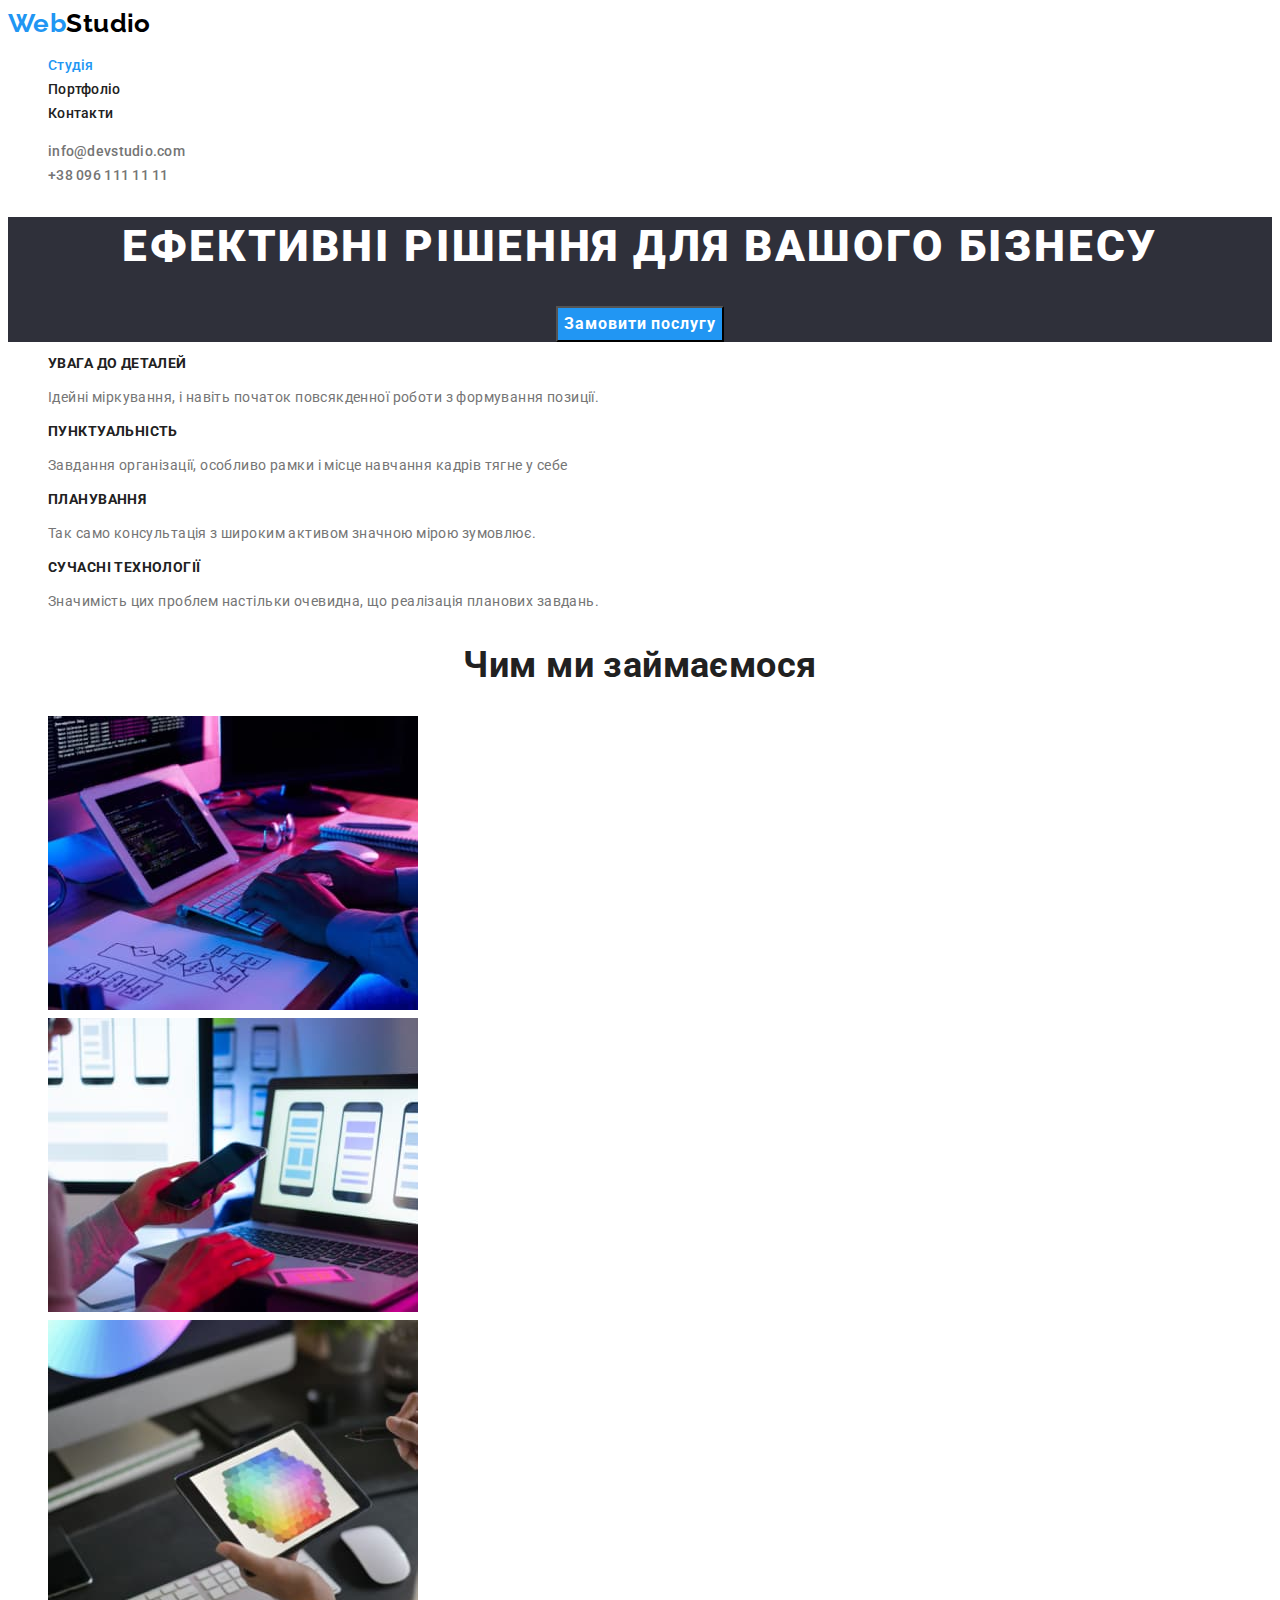
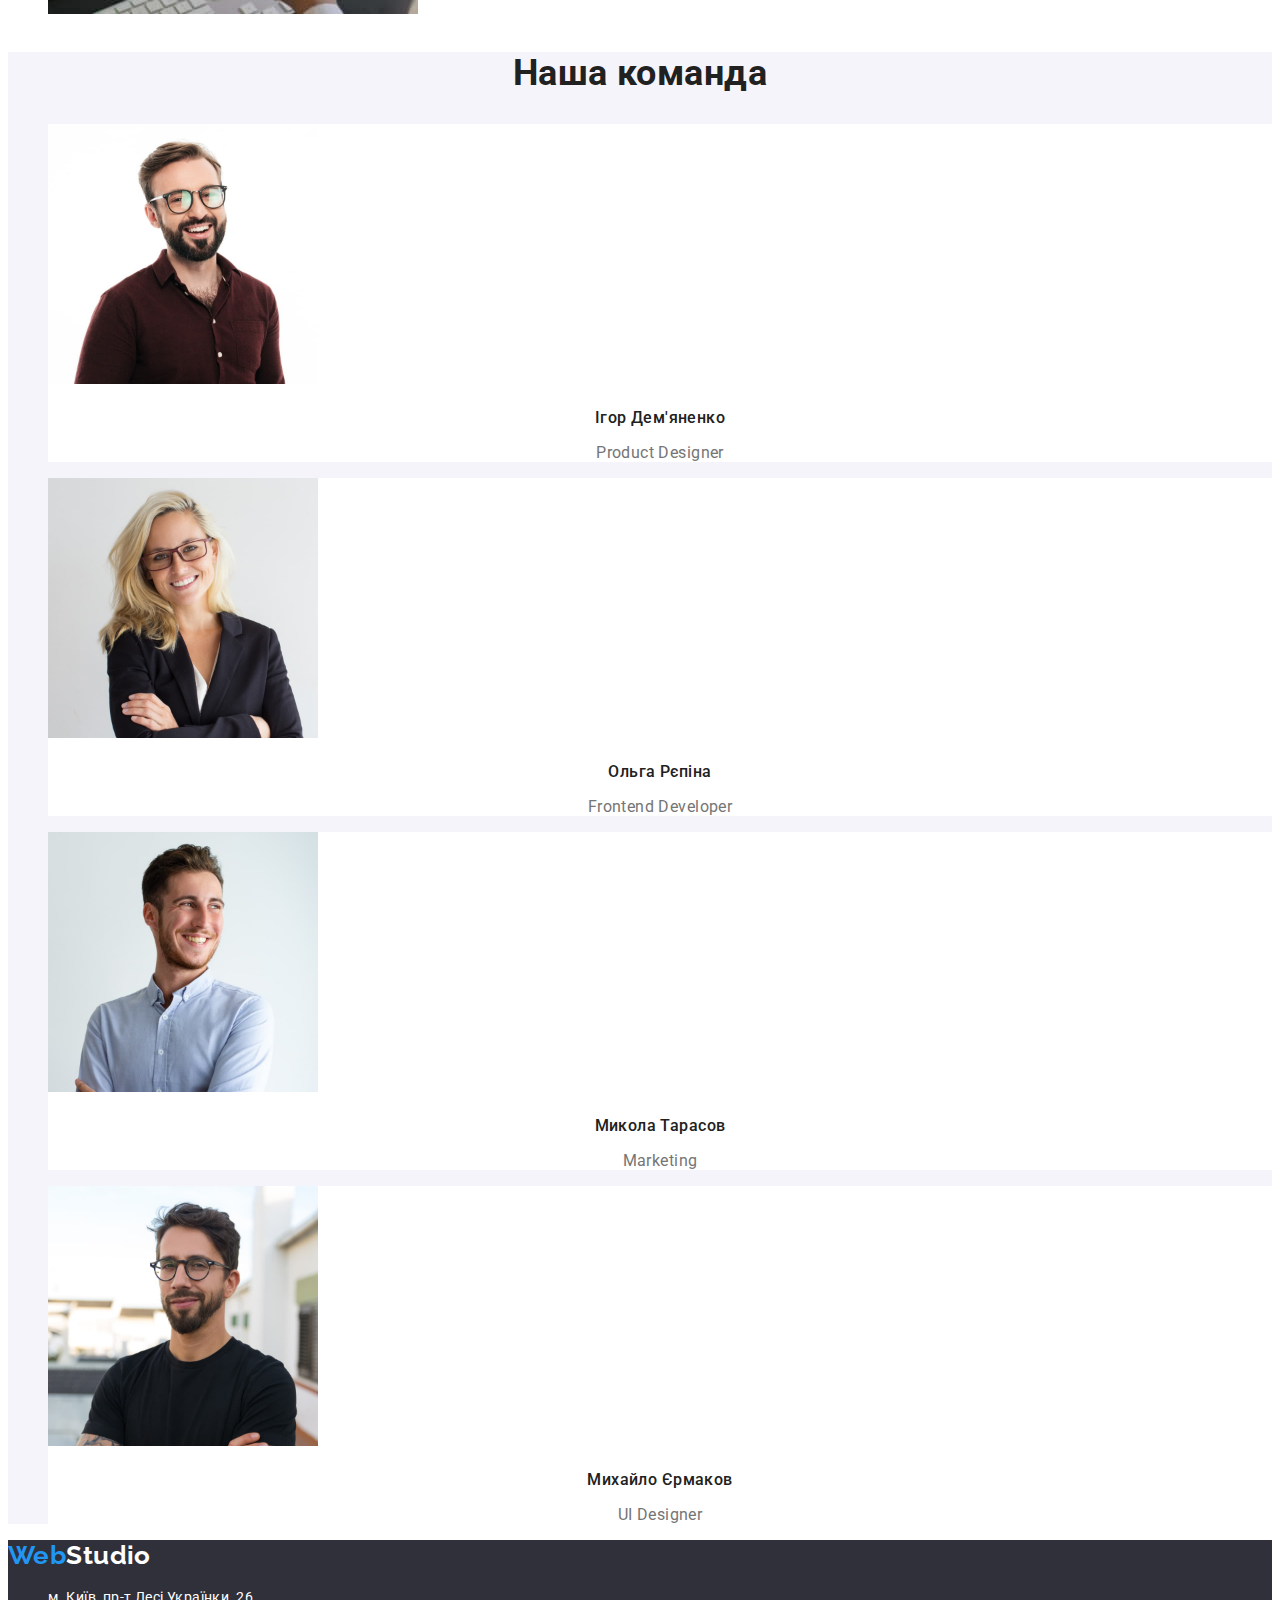
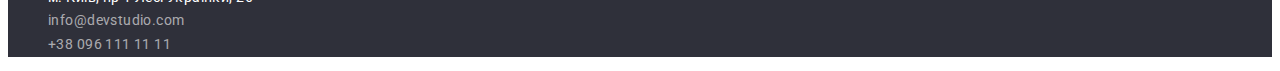
==== index.html @ 18ef6900 "Initial commit" ====
<!DOCTYPE html>
<html lang="uk">

<head>
  <meta charset="UTF-8">
  <meta http-equiv="X-UA-Compatible" content="IE=edge">
  <meta name="viewport" content="width=device-width, initial-scale=1.0">
  <title>WebStudio</title>
  <link rel="preconnect" href="https://fonts.googleapis.com">
  <link rel="preconnect" href="https://fonts.gstatic.com" crossorigin>
  <link href="https://fonts.googleapis.com/css2?family=Raleway:wght@700&family=Roboto:wght@400;500;700;900&display=swap"
    rel="stylesheet">
  <link rel="stylesheet" href="./css/styles.css">
</head>

<body>
  <!-- Шапка -->
  <header class="page-header">
    <!-- Навігація -->
    <nav>
      <a href="./index.html" class="logo link"><span class="logo-accent">Web</span>Studio</a>
      <ul class="site-nav list">
        <li><a class="nav-link link active" href="./index.html" title="home page">Студія</a></li>
        <li><a class="nav-link link" href="./portfolio.html" title="portfolio page">Портфоліо</a></li>
        <li><a class="nav-link link" href="" title="contact page">Контакти</a></li>
      </ul>
    </nav>
    <!-- Контакти -->
    <ul class="contact list">
      <li> <a class="contact-link link" href="mailto:info@devstudio.com">info@devstudio.com</a></li>
      <li> <a class="contact-link link" href="tel:+380961111111">+38 096 111 11 11</a></li>
    </ul>
  </header>
  <main>
    <!-- Герой -->
    <section class="hero">
      <h1 class="hero-title">Ефективні рішення для вашого бізнесу</h1>

      <button class="hero-btn" type="button">Замовити послугу</button>
    </section>
    <!-- Переваги -->
    <section class="feature">
      <h2 class="section-title visually-hidden">Переваги</h2>
      <ul class="feature list">
        <li>
          <h3 class="feature-title">УВАГА ДО ДЕТАЛЕЙ</h3>
          <p class="feature-text">Ідейні міркування, і навіть початок повсякденної роботи з формування позиції.</p>
        </li>
        <li>
          <h3 class="feature-title">ПУНКТУАЛЬНІСТЬ</h3>
          <p class="feature-text">Завдання організації, особливо рамки і місце навчання кадрів тягне у себе</p>
        </li>
        <li>
          <h3 class="feature-title">ПЛАНУВАННЯ</h3>
          <p class="feature-text">Так само консультація з широким активом значною мірою зумовлює.</p>
        </li>
        <li>
          <h3 class="feature-title">СУЧАСНІ ТЕХНОЛОГІЇ</h3>
          <p class="feature-text">Значимість цих проблем настільки очевидна, що реалізація планових завдань.</p>
        </li>
      </ul>
    </section>
    <!-- Напрямки роботи -->
    <section class="works">
      <h2 class="section-title">Чим ми займаємося</h2>
      <ul class="work list">
        <li><img class="work-image" src="./images/img1.jpg" alt="десктопні додатки" width="370" height="294"></li>
        <li><img class="work-image" src="./images/img2.jpg" alt="мобільні додатки" width="370" height="294"></li>
        <li><img class="work-image" src="./images/img3.jpg" alt="дизайнерські рішення" width="370" height="294"></li>
      </ul>
    </section>
    <!-- Команда -->
    <section class="team">
      <h2 class="section-title">Наша команда</h2>
      <ul class="team list">
        <li class="team-item">
          <img class="team foto" src="./images/igor-demchenko.jpg" alt="Ігор Дем'яненко" width="270" height="260">
          <h3 class="team-title">Ігор Дем'яненко</h3>
          <p class="team-position" lang="en">Product Designer</p>
        </li>
        <li class="team-item">
          <img class="team foto" src="./images/olga-repina.jpg" alt="Ольга Рєпіна" width="270" height="260">
          <h3 class="team-title">Ольга Рєпіна</h3>
          <p class="team-position" lang="en">Frontend Developer</p>
        </li>
        <li class="team-item">
          <img class="team foto" src="./images/mykola-tarasov.jpg" alt="Микола Тарасов" width="270" height="260">
          <h3 class="team-title">Микола Тарасов</h3>
          <p class="team-position" lang="en">Marketing</p>
        </li>
        <li class="team-item">
          <img class="team foto" src="./images/mychailo-ermakov.jpg" alt="Михайло Єрмаков" width="270" height="260">
          <h3 class="team-title">Михайло Єрмаков</h3>
          <p class="team-position" lang="en">UI Designer</p>
        </li>
      </ul>
    </section>
  </main>
  <!-- Підвал -->
  <footer class="page-footer">
    <a class="logo link" href="./index.html"><span class="logo-accent">Web</span>Studio</a>
    <address>
      <ul class="addres list">
        <li><a class="addres-list link" href="https://goo.gl/maps/Kv4t8BF69iUK3xHg7" target="_blank"
            rel="noreffer nooper">
            м. Київ, пр-т Лесі Українки, 26</a></li>
        <li><a class="addres-list pale link" href="mailto:info@devstudio.com">info@devstudio.com</a></li>
        <li><a class="addres-list pale link" href="tel:+380961111111">+38 096 111 11 11</a></li>
      </ul>
    </address>
  </footer>
</body>

</html>
---- css/styles.css ----
:root {
  --background-white-color: #ffffff;
  --background-dark-grey-color: #2f303a;
  --background-grey-color: #f5f4fa;
  --first-color: #212121;
  --secondary-color: #757575;
  --accent-color: #2196f3;
}

body {
  background-color: var(--background-white-color);
  color: var(--secondary-color);

  font-family: "Roboto", sans-serif;
  font-size: 14px;
  line-height: 1.71;
  letter-spacing: 0.03em;
}
.visually-hidden {
  position: absolute;
  width: 1px;
  height: 1px;
  margin: -1px;
  border: 0;
  padding: 0;

  white-space: nowrap;
  clip-path: inset(100%);
  clip: rect(0 0 0 0);
  overflow: hidden;
}
.list {
  list-style: none;
}
/* логотип */
.logo {
  color: #000000;

  font-family: "Raleway", sans-serif;
  font-weight: 700;
  font-size: 26px;
  line-height: 1.2;
}
.logo-accent {
  color: var(--accent-color);
}
.link {
  text-decoration: none;
}
/* навігація */
.nav-link,
.contact-link {
  color: var(--first-color);

  font-weight: 500;
  font-size: 14px;
  line-height: 1.14;
  letter-spacing: 0.02em;
}
.nav-link:hover,
.nav-link:focus,
.contact-link:hover,
.contact-link:focus {
  color: var(--accent-color);
}
.contact-link {
  color: var(--secondary-color);
}
.nav-link.active {
  color: var(--accent-color);
}
/* Герой  */
.hero {
  background-color: var(--background-dark-grey-color);
  text-align: center;
}
.hero-title {
  color: var(--background-white-color);

  font-weight: 900;
  font-size: 44px;
  line-height: 1.36;
  letter-spacing: 0.06em;
  text-transform: uppercase;
}
.hero-btn {
  color: var(--background-white-color);
  background-color: var(--accent-color);
  font-family: inherit;
  font-style: inherit;
  font-weight: 700;
  font-size: 16px;
  line-height: 1.88;
  letter-spacing: 0.06em;
  text-align: center;
  cursor: pointer;
}
/* Переваги */
.section-title {
  color: var(--first-color);

  font-size: 36px;
  line-height: 1.17;
  text-align: center;
}

.feature-title {
  color: var(--first-color);

  font-size: 14px;
  line-height: 1.14;
  text-transform: uppercase;
}
/* Команда */
.team {
  background-color: var(--background-grey-color);
}
.team-item {
  background-color: var(--background-white-color);
}
.team-title,
.team-position {
  font-size: 16px;
  line-height: 1.19;
  text-align: center;
}
.team-title {
  color: var(--first-color);
  font-weight: 500;
}

/* Підвал */
.page-footer {
  background-color: var(--background-dark-grey-color);
}
.page-footer .logo {
  color: var(--background-white-color);
}
.addres-list {
  color: var(--background-white-color);
  font-style: normal;
}
.addres-list.pale {
  color: rgba(255, 255, 255, 0.6);
}
.addres-list:hover,
.addres-list:focus {
  color: var(--accent-color);
}
/* portfolio */
/* Фільтр */
.btn-filtr {
  color: var(--first-color);
  background-color: var(--background-grey-color);

  font-family: inherit;
  font-style: inherit;
  font-weight: 500;
  font-size: 16px;
  line-height: 1.61;
  letter-spacing: inherit;
  text-align: center;
  cursor: pointer;
}

.btn-filtr:hover,
.btn-filtr:focus {
  background-color: var(--accent-color);
  color: var(--background-white-color);
}
/* Проекти */
.project-title {
  color: var(--first-color);

  font-size: 18px;
  line-height: 2;
  letter-spacing: 0.06em;
}
.project-text {
  color: var(--secondary-color);
  font-size: 16px;
  line-height: 1.88;
}
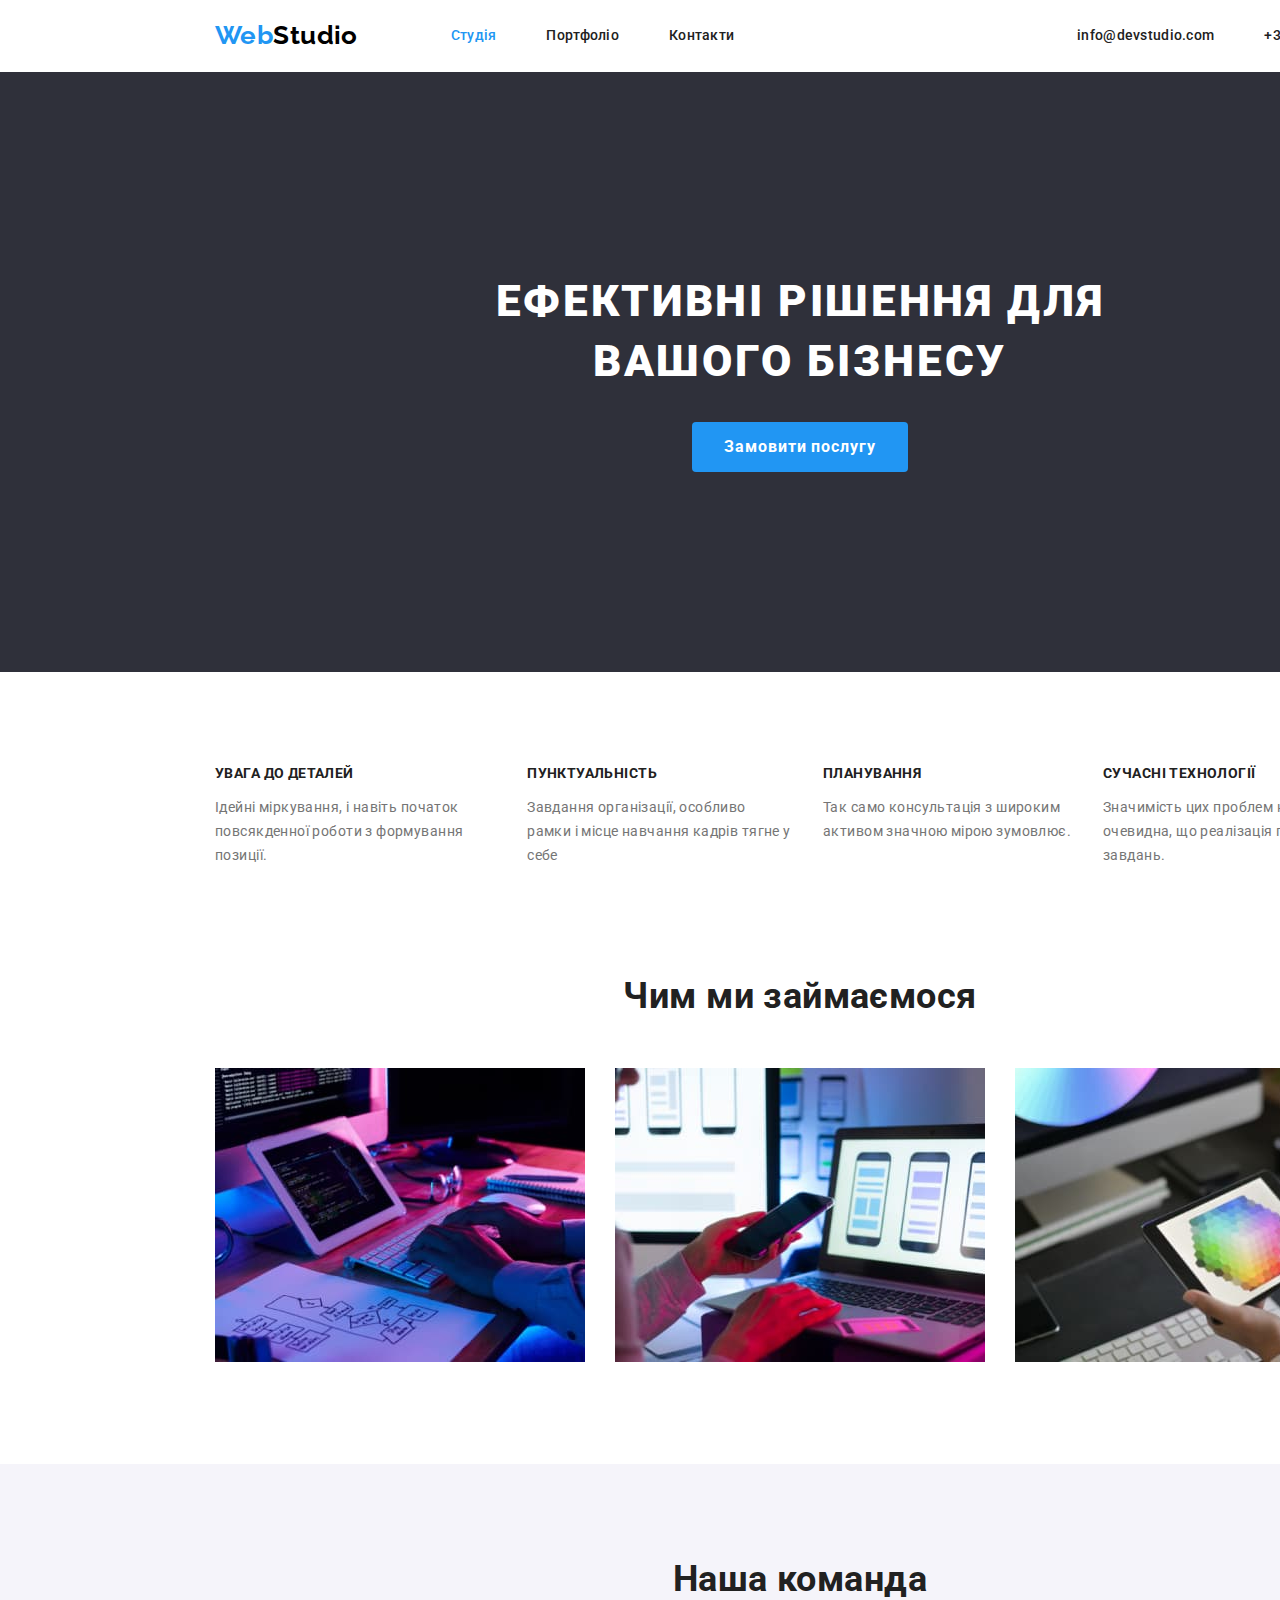
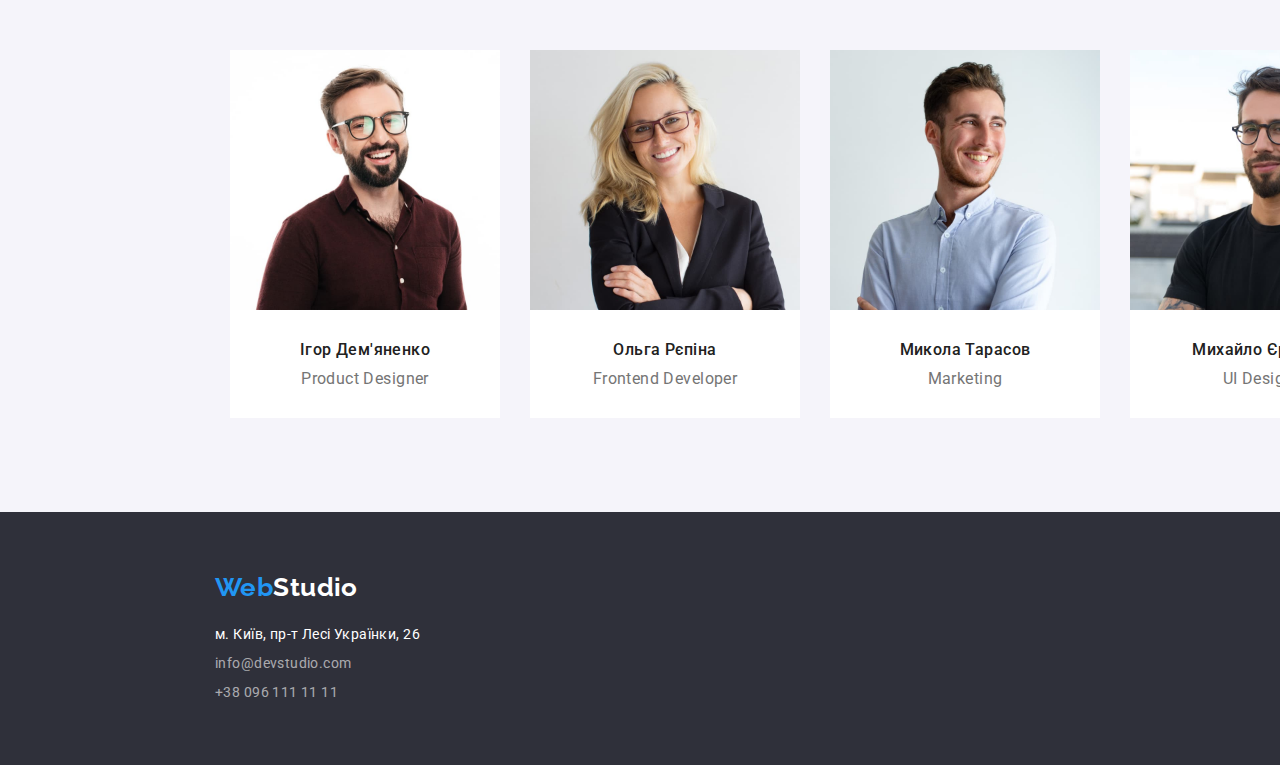
==== commit eded3d62: "Add position for elements" ====
--- a/index.html
+++ b/index.html
@@ -15,64 +15,67 @@
 
 <body>
   <!-- Шапка -->
-  <header class="page-header">
+  <header class="page-header container">
     <!-- Навігація -->
-    <nav>
+    <nav class="nav">
       <a href="./index.html" class="logo link"><span class="logo-accent">Web</span>Studio</a>
       <ul class="site-nav list">
-        <li><a class="nav-link link active" href="./index.html" title="home page">Студія</a></li>
-        <li><a class="nav-link link" href="./portfolio.html" title="portfolio page">Портфоліо</a></li>
-        <li><a class="nav-link link" href="" title="contact page">Контакти</a></li>
+        <li class="item"><a class="nav-link link active" href="./index.html" title="home page">Студія</a></li>
+        <li class="item"><a class="nav-link link" href="./portfolio.html" title="portfolio page">Портфоліо</a></li>
+        <li class="item"><a class="nav-link link" href="" title="contact page">Контакти</a></li>
       </ul>
     </nav>
     <!-- Контакти -->
     <ul class="contact list">
-      <li> <a class="contact-link link" href="mailto:info@devstudio.com">info@devstudio.com</a></li>
-      <li> <a class="contact-link link" href="tel:+380961111111">+38 096 111 11 11</a></li>
+      <li class="item"> <a class="contact-link link" href="mailto:info@devstudio.com">info@devstudio.com</a></li>
+      <li class="item"> <a class="contact-link link" href="tel:+380961111111">+38 096 111 11 11</a></li>
     </ul>
   </header>
   <main>
     <!-- Герой -->
     <section class="hero">
-      <h1 class="hero-title">Ефективні рішення для вашого бізнесу</h1>
+      <h1 class="hero-title">Ефективні рішення для <br> вашого бізнесу</h1>
 
       <button class="hero-btn" type="button">Замовити послугу</button>
     </section>
     <!-- Переваги -->
-    <section class="feature">
+    <section class="feature container">
       <h2 class="section-title visually-hidden">Переваги</h2>
       <ul class="feature list">
-        <li>
+        <li class="item">
           <h3 class="feature-title">УВАГА ДО ДЕТАЛЕЙ</h3>
           <p class="feature-text">Ідейні міркування, і навіть початок повсякденної роботи з формування позиції.</p>
         </li>
-        <li>
+        <li class="item">
           <h3 class="feature-title">ПУНКТУАЛЬНІСТЬ</h3>
           <p class="feature-text">Завдання організації, особливо рамки і місце навчання кадрів тягне у себе</p>
         </li>
-        <li>
+        <l class="item" i>
           <h3 class="feature-title">ПЛАНУВАННЯ</h3>
           <p class="feature-text">Так само консультація з широким активом значною мірою зумовлює.</p>
-        </li>
-        <li>
+        </l>
+        <li class="item">
           <h3 class="feature-title">СУЧАСНІ ТЕХНОЛОГІЇ</h3>
           <p class="feature-text">Значимість цих проблем настільки очевидна, що реалізація планових завдань.</p>
         </li>
       </ul>
     </section>
     <!-- Напрямки роботи -->
-    <section class="works">
+    <section class="works container">
       <h2 class="section-title">Чим ми займаємося</h2>
       <ul class="work list">
-        <li><img class="work-image" src="./images/img1.jpg" alt="десктопні додатки" width="370" height="294"></li>
-        <li><img class="work-image" src="./images/img2.jpg" alt="мобільні додатки" width="370" height="294"></li>
-        <li><img class="work-image" src="./images/img3.jpg" alt="дизайнерські рішення" width="370" height="294"></li>
+        <li class="item"><img class="work-image" src="./images/img1.jpg" alt="десктопні додатки" width="370"
+            height="294"></li>
+        <li class="item"><img class="work-image" src="./images/img2.jpg" alt="мобільні додатки" width="370"
+            height="294"></li>
+        <li class="item"><img class="work-image" src="./images/img3.jpg" alt="дизайнерські рішення" width="370"
+            height="294"></li>
       </ul>
     </section>
     <!-- Команда -->
-    <section class="team">
+    <section class="teams">
       <h2 class="section-title">Наша команда</h2>
-      <ul class="team list">
+      <ul class="team list container">
         <li class="team-item">
           <img class="team foto" src="./images/igor-demchenko.jpg" alt="Ігор Дем'яненко" width="270" height="260">
           <h3 class="team-title">Ігор Дем'яненко</h3>
@@ -98,16 +101,18 @@
   </main>
   <!-- Підвал -->
   <footer class="page-footer">
-    <a class="logo link" href="./index.html"><span class="logo-accent">Web</span>Studio</a>
-    <address>
-      <ul class="addres list">
-        <li><a class="addres-list link" href="https://goo.gl/maps/Kv4t8BF69iUK3xHg7" target="_blank"
-            rel="noreffer nooper">
-            м. Київ, пр-т Лесі Українки, 26</a></li>
-        <li><a class="addres-list pale link" href="mailto:info@devstudio.com">info@devstudio.com</a></li>
-        <li><a class="addres-list pale link" href="tel:+380961111111">+38 096 111 11 11</a></li>
-      </ul>
-    </address>
+    <div class="container">
+      <a class="logo link" href="./index.html"><span class="logo-accent">Web</span>Studio</a>
+      <address>
+        <ul class="addres list">
+          <li class="item"><a class="addres-list link" href="https://goo.gl/maps/Kv4t8BF69iUK3xHg7" target="_blank"
+              rel="noreffer nooper">
+              м. Київ, пр-т Лесі Українки, 26</a></li>
+          <li class="item"><a class="addres-list pale link" href="mailto:info@devstudio.com">info@devstudio.com</a></li>
+          <li class="item"><a class="addres-list pale link" href="tel:+380961111111">+38 096 111 11 11</a></li>
+        </ul>
+      </address>
+    </div>
   </footer>
 </body>
 
--- a/css/styles.css
+++ b/css/styles.css
@@ -4,10 +4,15 @@
   --background-grey-color: #f5f4fa;
   --first-color: #212121;
   --secondary-color: #757575;
+  --third-color: rgba(255, 255, 255, 0.6);
   --accent-color: #2196f3;
+  --border-color: #ececec;
 }
 
 body {
+  width: 1600px;
+  margin: 0 auto;
+
   background-color: var(--background-white-color);
   color: var(--secondary-color);
 
@@ -15,6 +20,14 @@
   font-size: 14px;
   line-height: 1.71;
   letter-spacing: 0.03em;
+}
+h1,
+h2,
+h3,
+h4,
+h5,
+h6 {
+  margin: 0;
 }
 .visually-hidden {
   position: absolute;
@@ -30,8 +43,26 @@
   overflow: hidden;
 }
 .list {
+  padding: 0;
+  margin: 0;
+
   list-style: none;
 }
+.container {
+  width: 1170px;
+  margin-left: auto;
+  margin-right: auto;
+  padding: 0 15px;
+}
+/* Шапка */
+.page-header {
+  display: flex;
+  flex-direction: row;
+  justify-content: space-between;
+  padding-top: 8px;
+  padding-bottom: 8px;
+}
+
 /* логотип */
 .logo {
   color: #000000;
@@ -48,8 +79,27 @@
   text-decoration: none;
 }
 /* навігація */
+.nav {
+  display: flex;
+  flex-direction: row;
+  align-items: center;
+}
+.site-nav {
+  display: flex;
+  flex-direction: row;
+  padding-left: 0px;
+  margin-left: 93px;
+}
+.contact {
+  display: flex;
+  flex-direction: row;
+}
 .nav-link,
 .contact-link {
+  display: block;
+  padding-top: 20px;
+  padding-bottom: 20px;
+
   color: var(--first-color);
 
   font-weight: 500;
@@ -63,18 +113,25 @@
 .contact-link:focus {
   color: var(--accent-color);
 }
-.contact-link {
-  color: var(--secondary-color);
+
+.site-nav .item + .item,
+.contact .item + .item {
+  margin-left: 50px;
 }
 .nav-link.active {
   color: var(--accent-color);
 }
 /* Герой  */
 .hero {
+  padding: 200px 452px;
+  margin-bottom: 94px;
+
   background-color: var(--background-dark-grey-color);
   text-align: center;
 }
 .hero-title {
+  margin-bottom: 30px;
+
   color: var(--background-white-color);
 
   font-weight: 900;
@@ -84,6 +141,10 @@
   text-transform: uppercase;
 }
 .hero-btn {
+  padding: 9px 31px;
+  border: 1px solid transparent;
+  border-radius: 4px;
+
   color: var(--background-white-color);
   background-color: var(--accent-color);
   font-family: inherit;
@@ -96,14 +157,22 @@
   cursor: pointer;
 }
 /* Переваги */
+.feature.list {
+  display: flex;
+  margin-bottom: 94px;
+}
 .section-title {
+  margin-bottom: 50px;
+
   color: var(--first-color);
 
   font-size: 36px;
   line-height: 1.17;
   text-align: center;
 }
-
+.feature .item + .item {
+  margin-left: 30px;
+}
 .feature-title {
   color: var(--first-color);
 
@@ -111,12 +180,33 @@
   line-height: 1.14;
   text-transform: uppercase;
 }
+/* Напрямки роботи */
+.works {
+  margin-bottom: 94px;
+}
+
+.work {
+  display: flex;
+}
+.work .item + .item {
+  margin-left: 30px;
+}
 /* Команда */
+.teams {
+  padding: 94px 215px;
+  background-color: var(--background-grey-color);
+}
 .team {
-  background-color: var(--background-grey-color);
+  display: flex;
 }
 .team-item {
   background-color: var(--background-white-color);
+}
+.team .team-item + .team-item {
+  margin-left: 30px;
+}
+.team.foto {
+  margin-bottom: 30px;
 }
 .team-title,
 .team-position {
@@ -127,13 +217,23 @@
 .team-title {
   color: var(--first-color);
   font-weight: 500;
+  margin-bottom: 10px;
+}
+.team-position {
+  margin-top: 0;
+  margin-bottom: 30px;
 }
 
 /* Підвал */
 .page-footer {
+  padding-top: 60px;
+  padding-bottom: 60px;
+
   background-color: var(--background-dark-grey-color);
 }
 .page-footer .logo {
+  display: block;
+  margin-bottom: 20px;
   color: var(--background-white-color);
 }
 .addres-list {
@@ -141,15 +241,32 @@
   font-style: normal;
 }
 .addres-list.pale {
-  color: rgba(255, 255, 255, 0.6);
+  color: var(--third-color);
 }
 .addres-list:hover,
 .addres-list:focus {
   color: var(--accent-color);
 }
+.addres .item + .item {
+  margin-top: 5px;
+}
 /* portfolio */
 /* Фільтр */
+.portfolio {
+  border-top: 1px solid var(--border-color);
+}
+.btn.list {
+  display: flex;
+  justify-content: center;
+  margin-top: 94px;
+  margin-bottom: 50px;
+}
+.btn .item + .item {
+  margin-left: 8px;
+}
 .btn-filtr {
+  padding: 6px 22px;
+
   color: var(--first-color);
   background-color: var(--background-grey-color);
 
@@ -161,6 +278,9 @@
   letter-spacing: inherit;
   text-align: center;
   cursor: pointer;
+
+  border: 1px solid transparent;
+  border-radius: 4px;
 }
 
 .btn-filtr:hover,
@@ -169,6 +289,27 @@
   color: var(--background-white-color);
 }
 /* Проекти */
+.project {
+  display: flex;
+  flex-wrap: wrap;
+  margin-bottom: 94px;
+}
+.project-item {
+  margin: 0;
+}
+.project .item:not(:nth-child(3n)) {
+  margin-right: 30px;
+}
+.project .item:not(:nth-last-child(-n + 3)) {
+  margin-bottom: 30px;
+}
+.item-description {
+  margin-top: -8px;
+  padding: 20px 24px;
+  border-right: 1px solid var(--border-color);
+  border-bottom: 1px solid var(--border-color);
+  border-left: 1px solid var(--border-color);
+}
 .project-title {
   color: var(--first-color);
 
@@ -177,6 +318,7 @@
   letter-spacing: 0.06em;
 }
 .project-text {
+  margin-top: 4px;
   color: var(--secondary-color);
   font-size: 16px;
   line-height: 1.88;
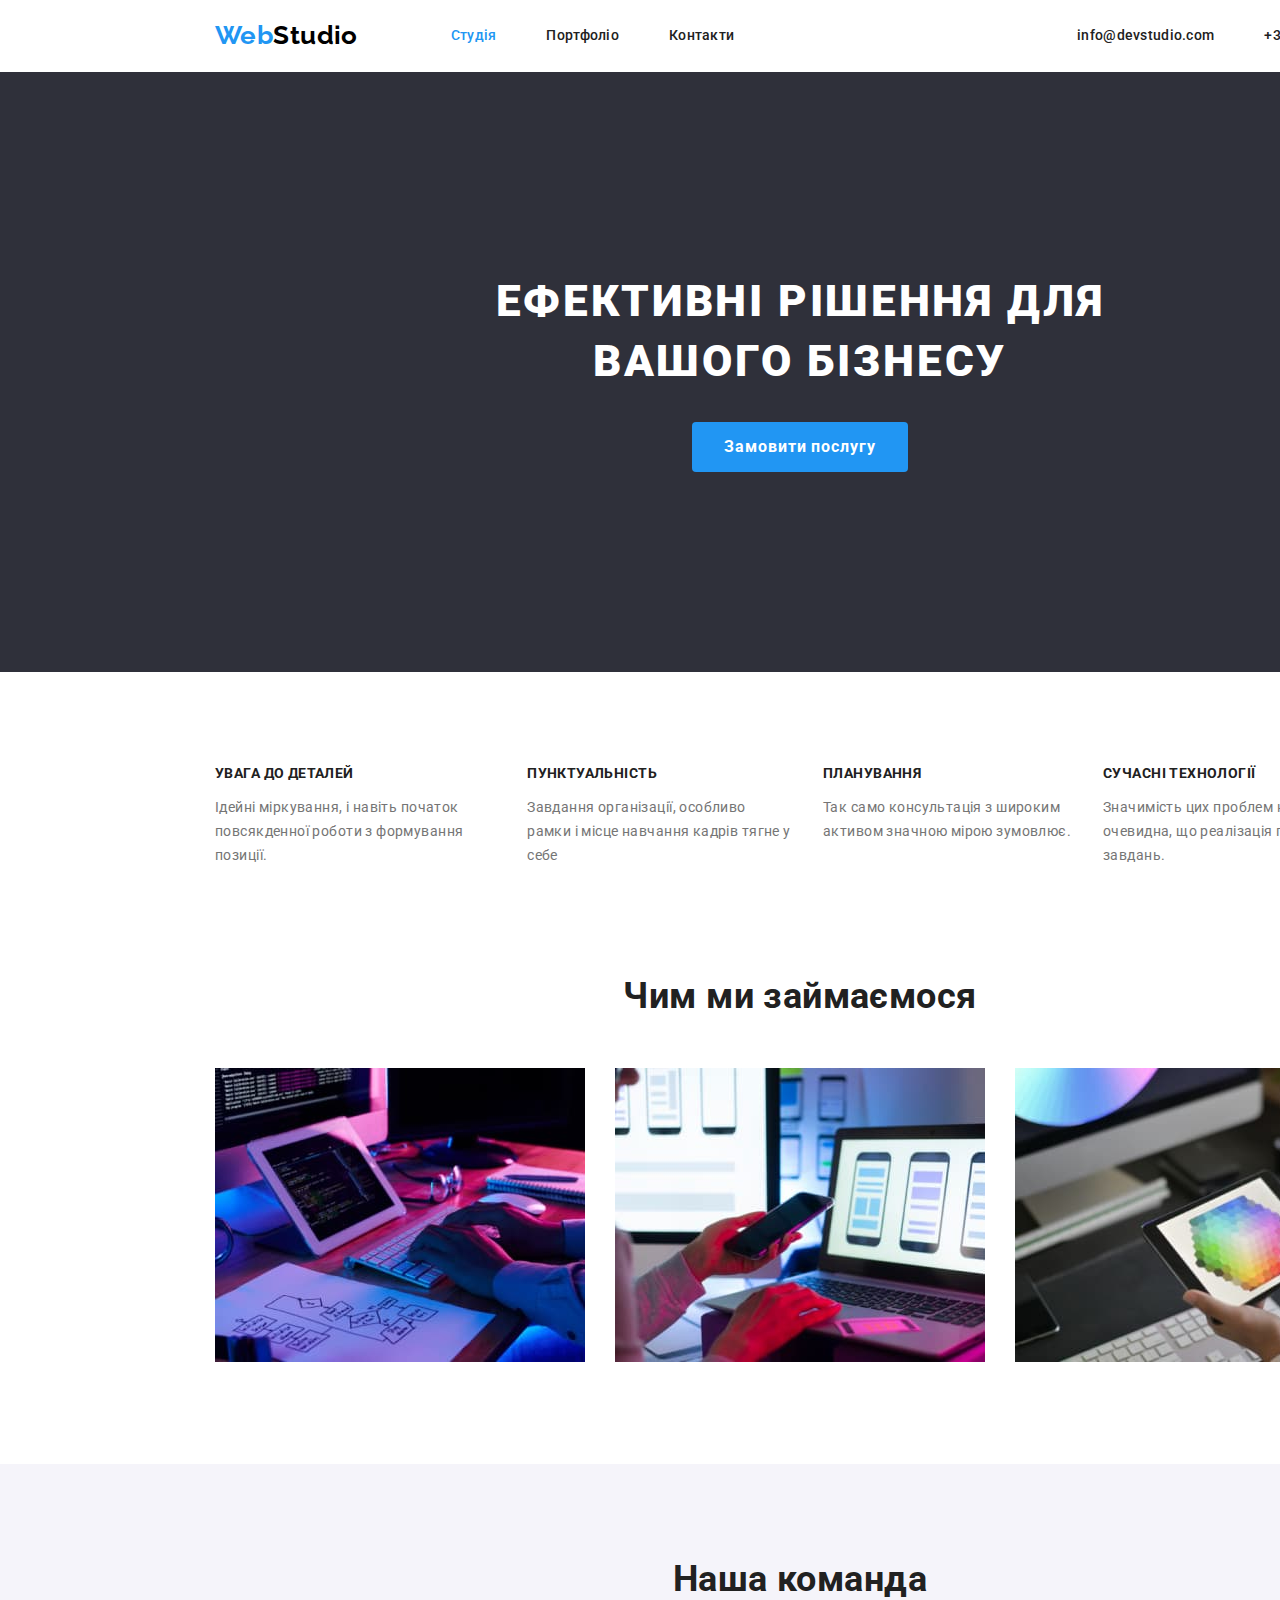
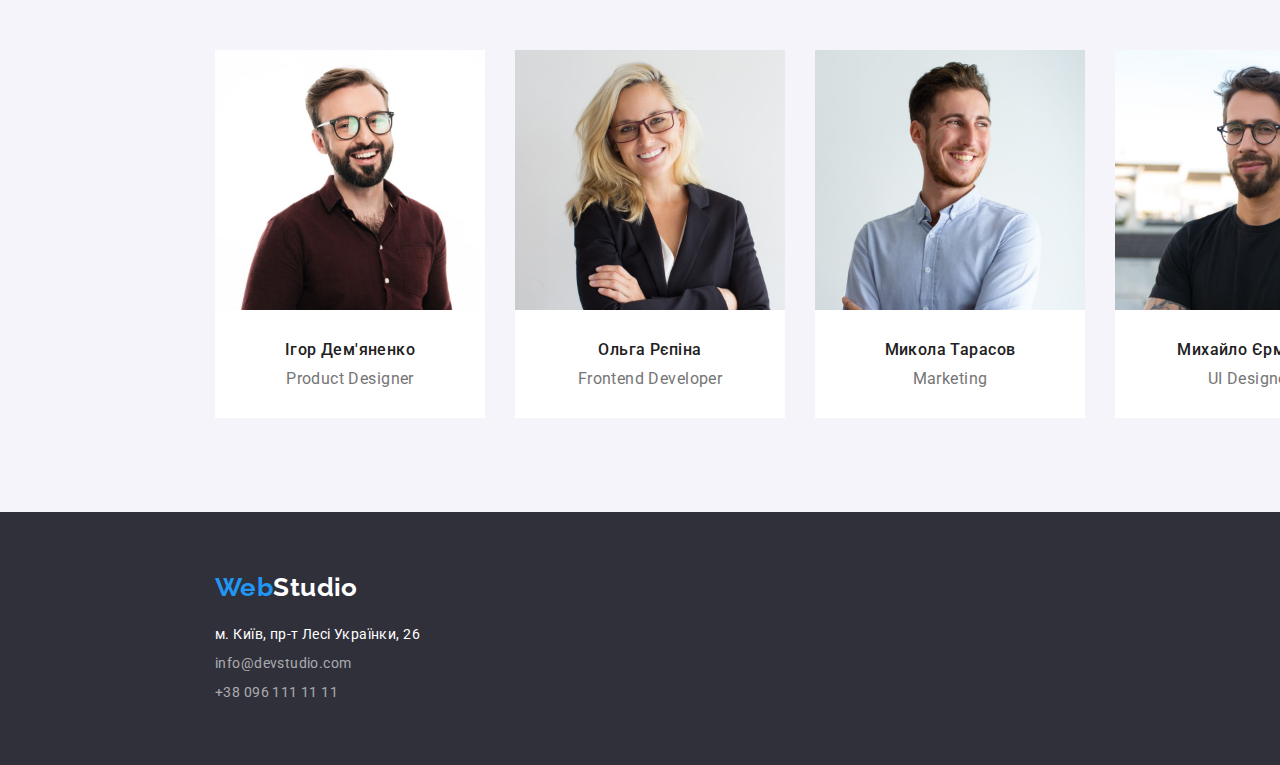
==== commit 6bc4880e: "fixed paddding for section" ====
--- a/index.html
+++ b/index.html
@@ -39,7 +39,7 @@
       <button class="hero-btn" type="button">Замовити послугу</button>
     </section>
     <!-- Переваги -->
-    <section class="feature container">
+    <section class="feature section container">
       <h2 class="section-title visually-hidden">Переваги</h2>
       <ul class="feature list">
         <li class="item">
@@ -61,7 +61,7 @@
       </ul>
     </section>
     <!-- Напрямки роботи -->
-    <section class="works container">
+    <section class="works section container">
       <h2 class="section-title">Чим ми займаємося</h2>
       <ul class="work list">
         <li class="item"><img class="work-image" src="./images/img1.jpg" alt="десктопні додатки" width="370"
@@ -73,9 +73,9 @@
       </ul>
     </section>
     <!-- Команда -->
-    <section class="teams">
+    <section class="teams section container">
       <h2 class="section-title">Наша команда</h2>
-      <ul class="team list container">
+      <ul class="team list ">
         <li class="team-item">
           <img class="team foto" src="./images/igor-demchenko.jpg" alt="Ігор Дем'яненко" width="270" height="260">
           <h3 class="team-title">Ігор Дем'яненко</h3>
--- a/css/styles.css
+++ b/css/styles.css
@@ -54,6 +54,10 @@
   margin-right: auto;
   padding: 0 15px;
 }
+.section {
+  padding-top: 94px;
+  padding-bottom: 94px;
+}
 /* Шапка */
 .page-header {
   display: flex;
@@ -124,7 +128,6 @@
 /* Герой  */
 .hero {
   padding: 200px 452px;
-  margin-bottom: 94px;
 
   background-color: var(--background-dark-grey-color);
   text-align: center;
@@ -159,7 +162,6 @@
 /* Переваги */
 .feature.list {
   display: flex;
-  margin-bottom: 94px;
 }
 .section-title {
   margin-bottom: 50px;
@@ -182,7 +184,7 @@
 }
 /* Напрямки роботи */
 .works {
-  margin-bottom: 94px;
+  padding-top: 0;
 }
 
 .work {
@@ -193,7 +195,8 @@
 }
 /* Команда */
 .teams {
-  padding: 94px 215px;
+  padding-right: 215px;
+  padding-left: 215px;
   background-color: var(--background-grey-color);
 }
 .team {
@@ -258,7 +261,6 @@
 .btn.list {
   display: flex;
   justify-content: center;
-  margin-top: 94px;
   margin-bottom: 50px;
 }
 .btn .item + .item {
@@ -292,7 +294,6 @@
 .project {
   display: flex;
   flex-wrap: wrap;
-  margin-bottom: 94px;
 }
 .project-item {
   margin: 0;
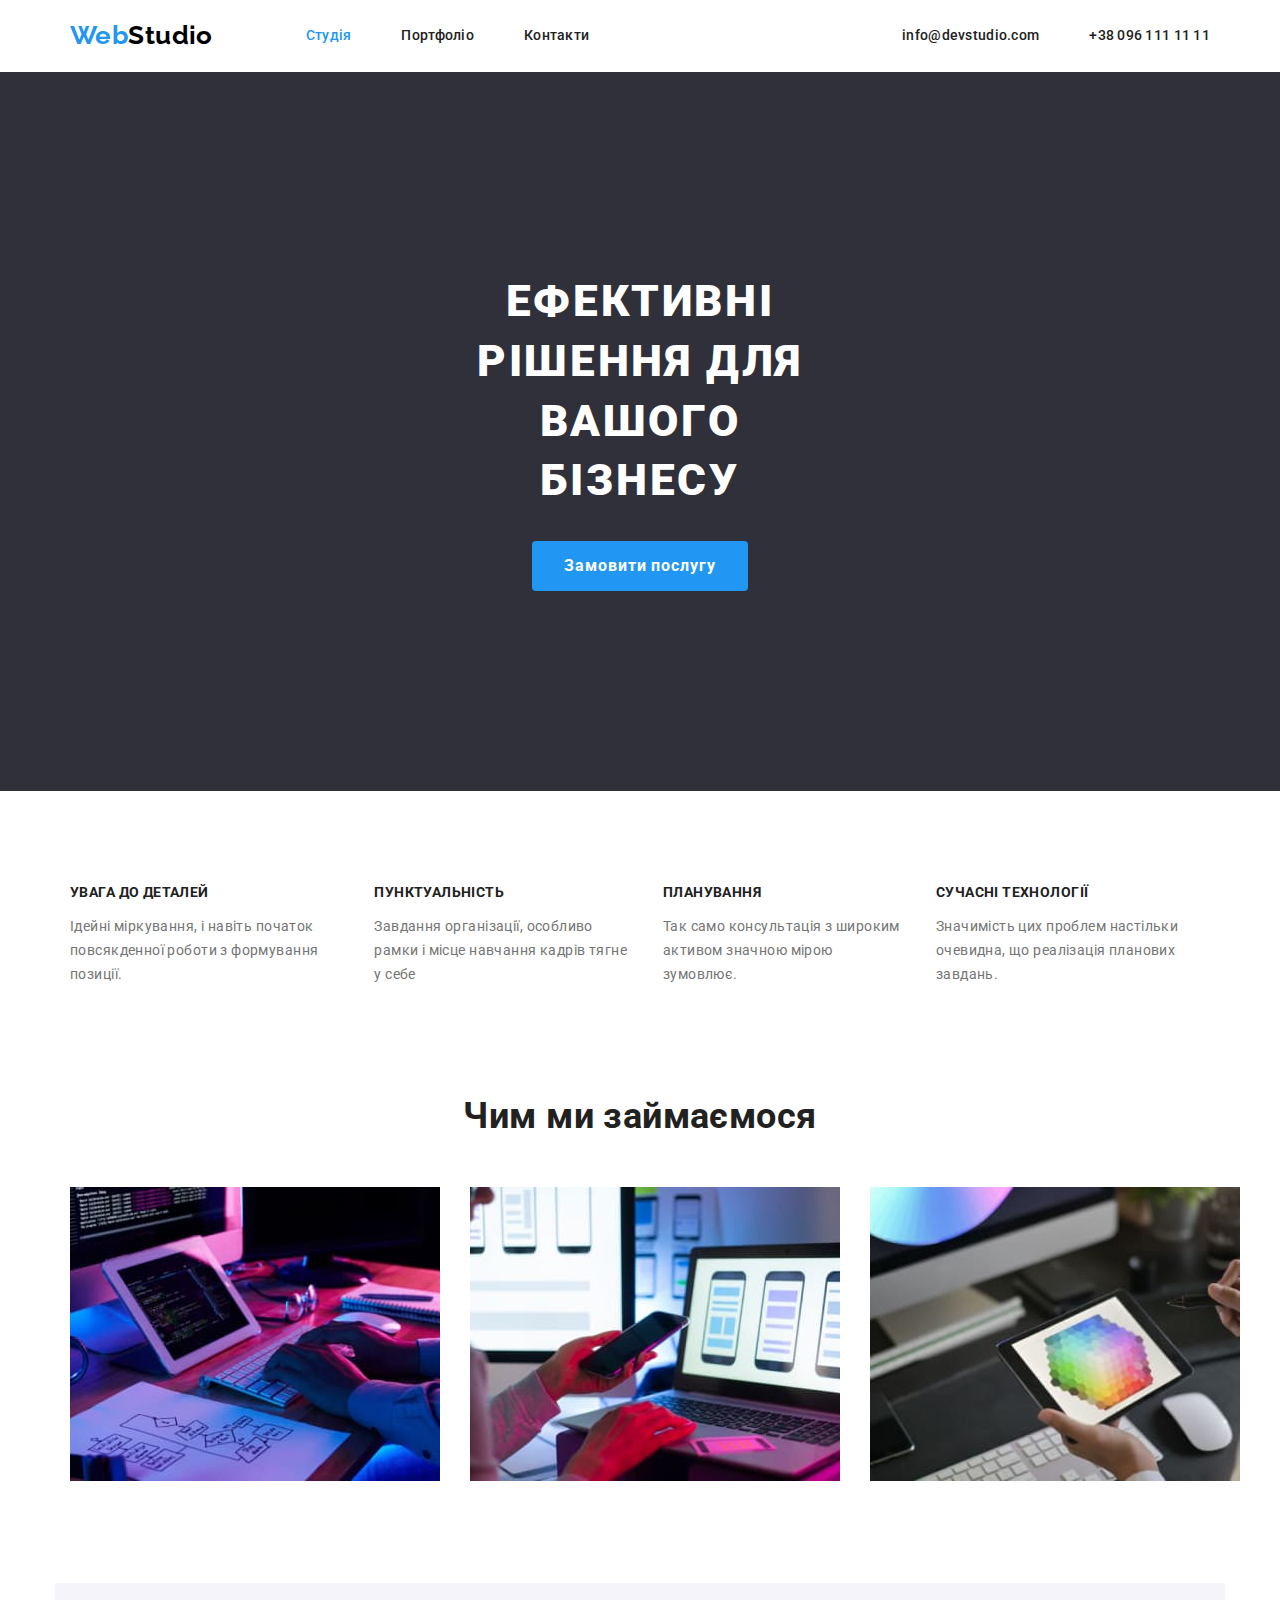
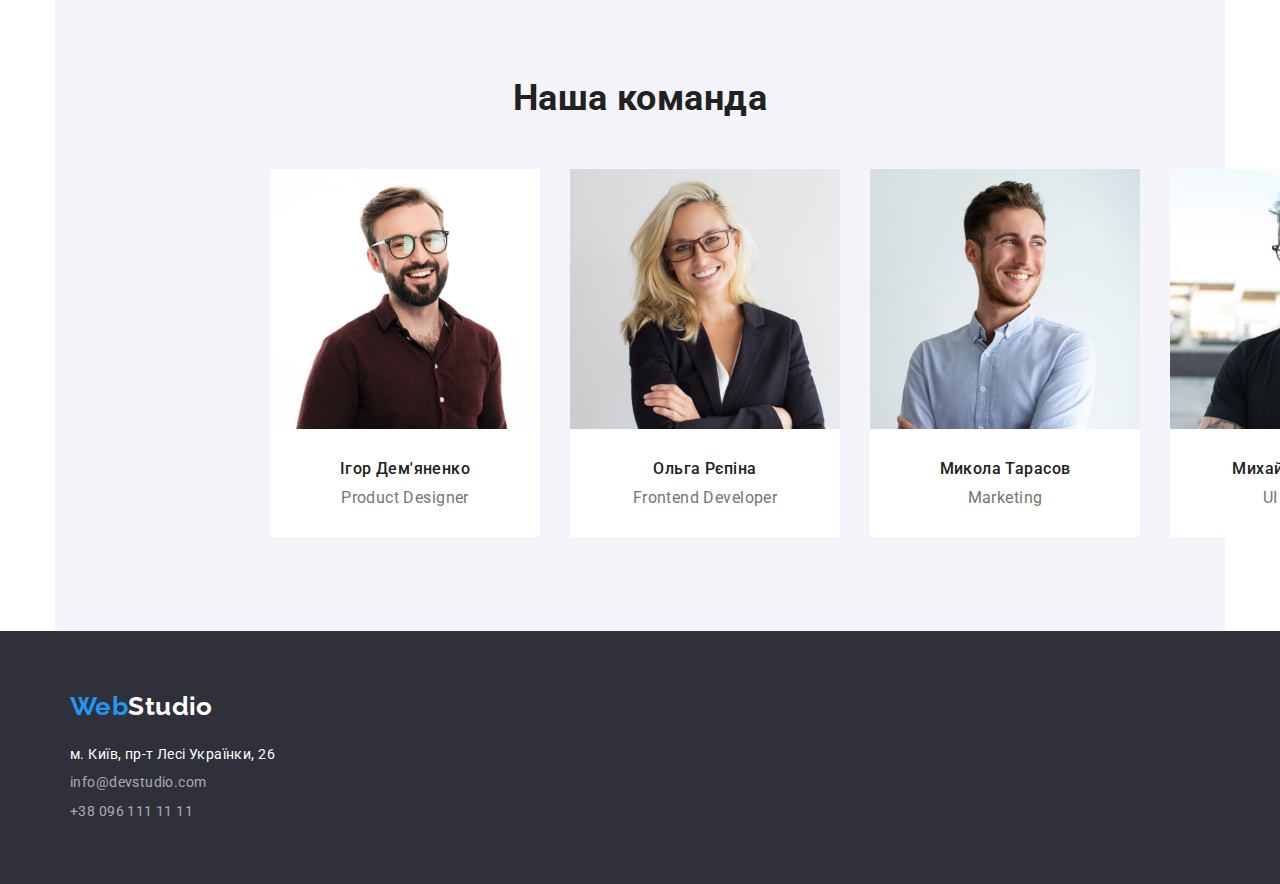
==== commit 2dd58884: "add modern-normalise link" ====
--- a/index.html
+++ b/index.html
@@ -10,6 +10,7 @@
   <link rel="preconnect" href="https://fonts.gstatic.com" crossorigin>
   <link href="https://fonts.googleapis.com/css2?family=Raleway:wght@700&family=Roboto:wght@400;500;700;900&display=swap"
     rel="stylesheet">
+  <link rel="stylesheet" href="https://cdnjs.cloudflare.com/ajax/libs/modern-normalize/1.1.0/modern-normalize.min.css">
   <link rel="stylesheet" href="./css/styles.css">
 </head>
 
--- a/css/styles.css
+++ b/css/styles.css
@@ -10,9 +10,6 @@
 }
 
 body {
-  width: 1600px;
-  margin: 0 auto;
-
   background-color: var(--background-white-color);
   color: var(--secondary-color);
 
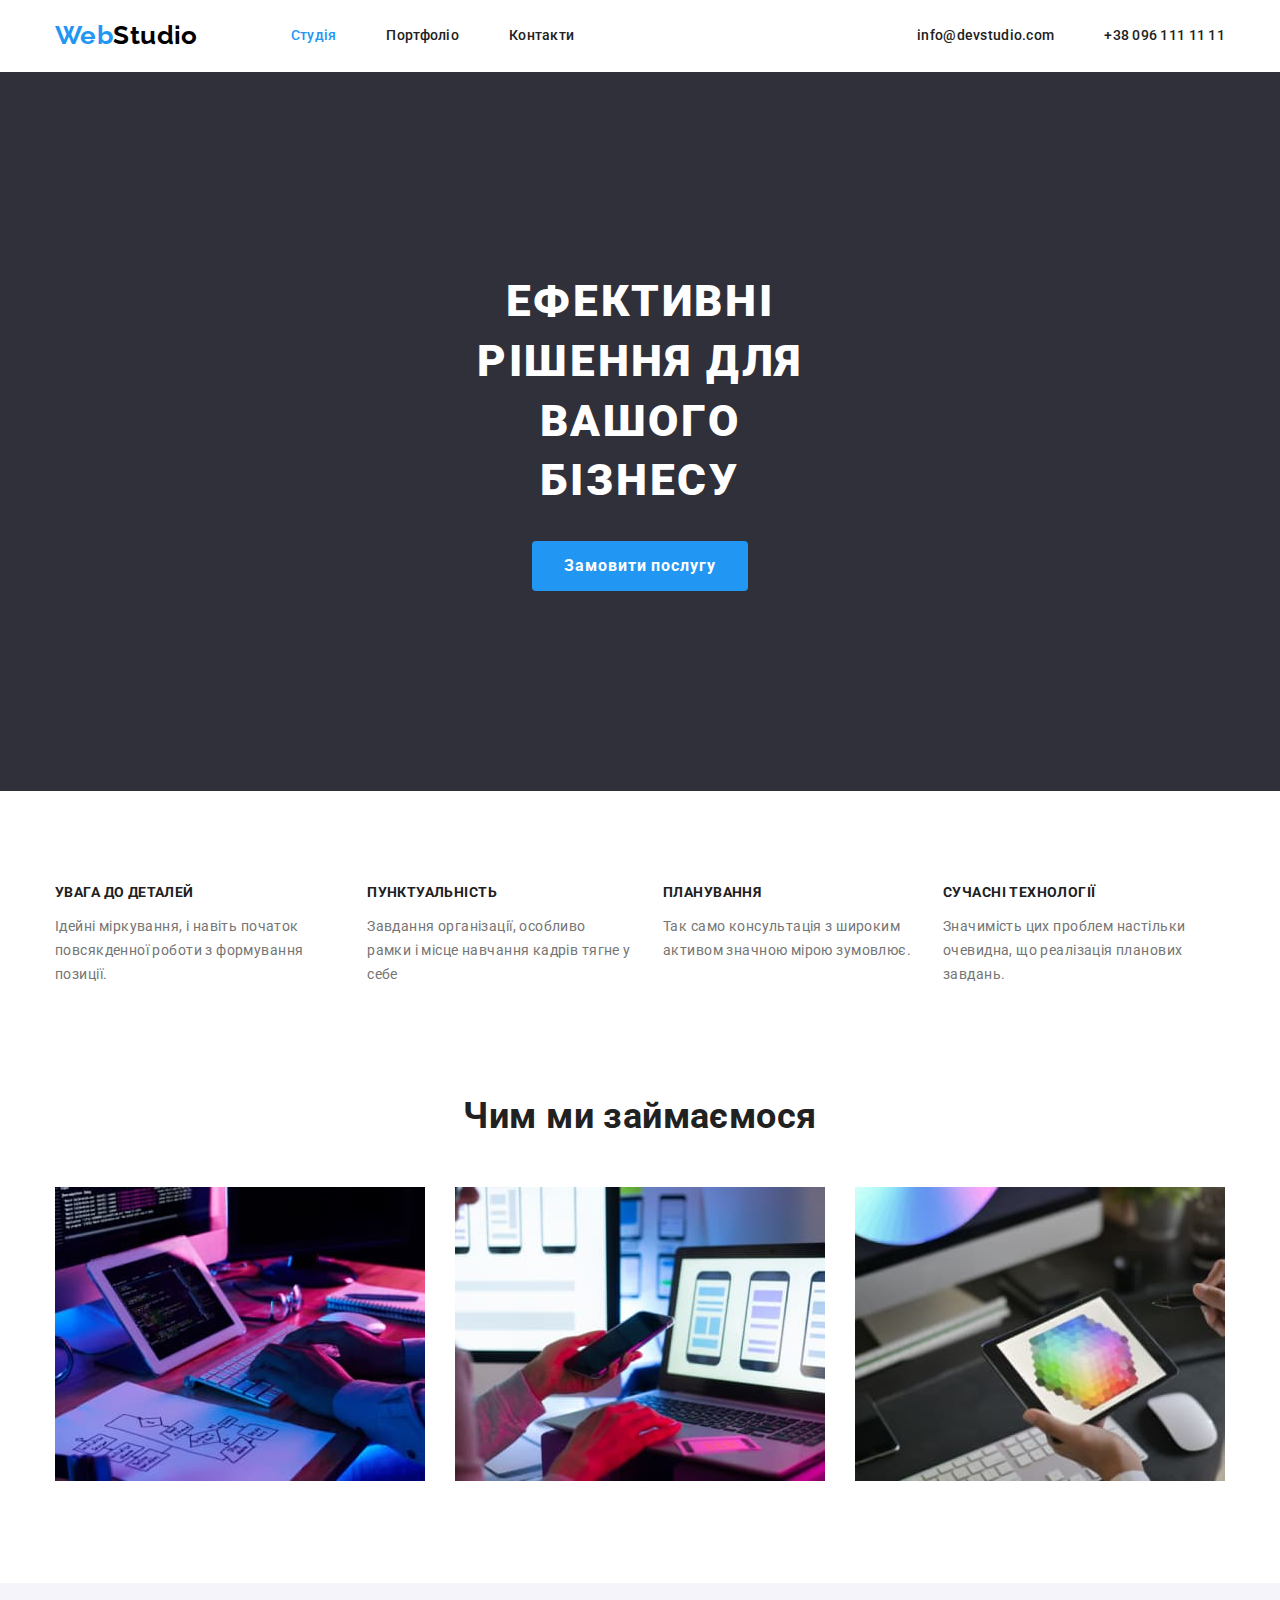
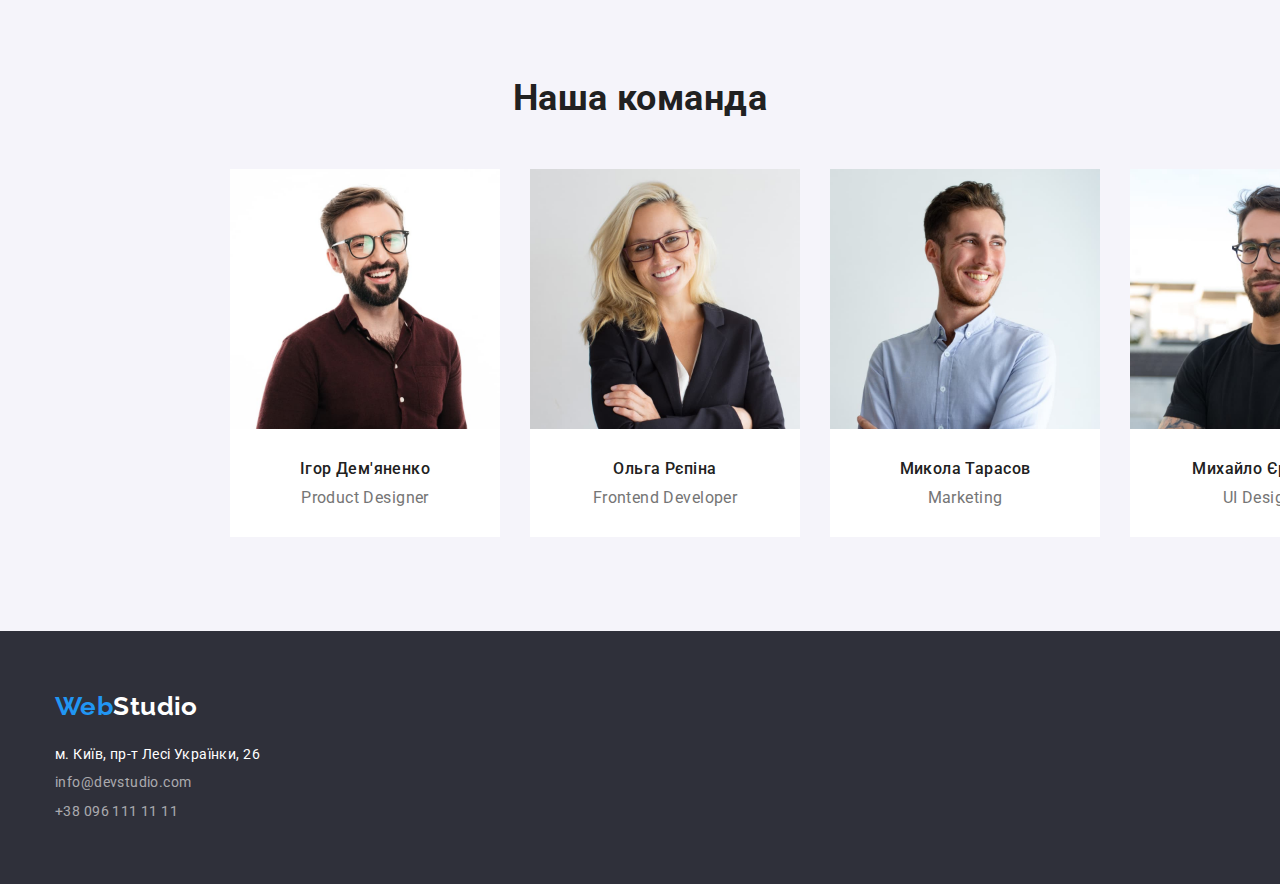
==== commit eaeded77: "fixed marggin" ====
--- a/index.html
+++ b/index.html
@@ -74,9 +74,9 @@
       </ul>
     </section>
     <!-- Команда -->
-    <section class="teams section container">
+    <section class="teams section ">
       <h2 class="section-title">Наша команда</h2>
-      <ul class="team list ">
+      <ul class="team list container">
         <li class="team-item">
           <img class="team foto" src="./images/igor-demchenko.jpg" alt="Ігор Дем'яненко" width="270" height="260">
           <h3 class="team-title">Ігор Дем'яненко</h3>
--- a/css/styles.css
+++ b/css/styles.css
@@ -46,7 +46,7 @@
   list-style: none;
 }
 .container {
-  width: 1170px;
+  width: 1200px;
   margin-left: auto;
   margin-right: auto;
   padding: 0 15px;
@@ -292,9 +292,7 @@
   display: flex;
   flex-wrap: wrap;
 }
-.project-item {
-  margin: 0;
-}
+
 .project .item:not(:nth-child(3n)) {
   margin-right: 30px;
 }
@@ -309,6 +307,8 @@
   border-left: 1px solid var(--border-color);
 }
 .project-title {
+  margin-bottom: 4px;
+
   color: var(--first-color);
 
   font-size: 18px;
@@ -316,7 +316,6 @@
   letter-spacing: 0.06em;
 }
 .project-text {
-  margin-top: 4px;
   color: var(--secondary-color);
   font-size: 16px;
   line-height: 1.88;
